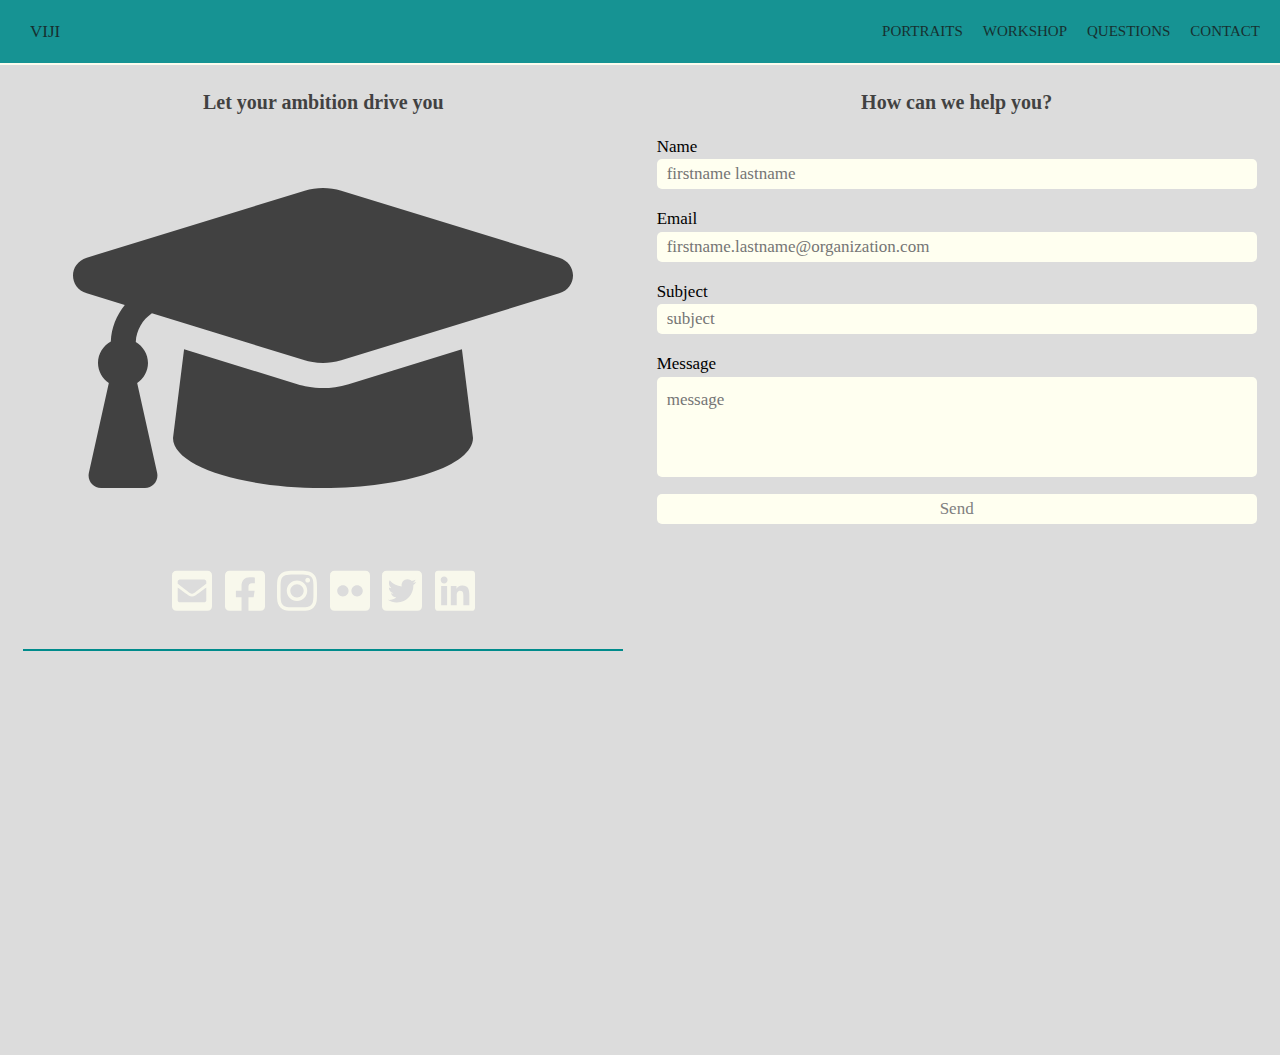
==== contact.html @ ae99b1ed "add files" ====
<!DOCTYPE html>
<html lang="en">

<head>
  <meta charset="UTF-8" />
  <meta name="viewport" content="width=device-width, initial-scale=1.0" />
  <title>Viji Photography: One-on-One Workshop Registration</title>
  <meta name="description"
    content="photography photographer workshop registration" />
  <link rel="shortcut icon" href="https://vijiphotography.ca/favicon.ico" type="image/x-icon" />

  <link rel="canonical" href="https://vijiphotography.ca/register.html" />
  <meta name="robots" content="max-snippet:-1, max-image-preview:large, max-video-preview:-1">
  <meta name="subject" content="Learn Photography" />
  <meta name="copyright" content="Viji Photography" />
  <meta name="author" content="Viji Velu" />
 
  <meta name="keywords"
    content="Photography Academy, Active Learning, Learn by Doing, Sports & Action, Wedding & Engagement, Commercial Photography, Fashion & Modelling, Branding & Marketing, Film Photography" />
  <link rel="stylesheet" href="style.css" />
</head>

<body>
  <div id="wrapper">
    <header>
      <nav>
        <div id="logo">
          <a href="index.html">VIJI</a>
        </div>

        <div id="menu">
          <ul>
            <li><a href="photography.html">Portraits</a></li>
            <li><a href="education.html">Workshop</a></li>
            <li><a href="questions.html">Questions</a></li>
            <li><a class="current" href="contact.html">Contact</a></li>
          </ul>
        </div>
      </nav>
    </header>

    <div id="main">
      <section class="profile">
        <h2>Let your ambition drive you</h2>
        <svg class="fa-graduation" role="img" xmlns="http://www.w3.org/2000/svg" viewBox="0 0 640 512"><path fill="currentColor" d="M622.34 153.2L343.4 67.5c-15.2-4.67-31.6-4.67-46.79 0L17.66 153.2c-23.54 7.23-23.54 38.36 0 45.59l48.63 14.94c-10.67 13.19-17.23 29.28-17.88 46.9C38.78 266.15 32 276.11 32 288c0 10.78 5.68 19.85 13.86 25.65L20.33 428.53C18.11 438.52 25.71 448 35.94 448h56.11c10.24 0 17.84-9.48 15.62-19.47L82.14 313.65C90.32 307.85 96 298.78 96 288c0-11.57-6.47-21.25-15.66-26.87.76-15.02 8.44-28.3 20.69-36.72L296.6 284.5c9.06 2.78 26.44 6.25 46.79 0l278.95-85.7c23.55-7.24 23.55-38.36 0-45.6zM352.79 315.09c-28.53 8.76-52.84 3.92-65.59 0l-145.02-44.55L128 384c0 35.35 85.96 64 192 64s192-28.65 192-64l-14.18-113.47-145.03 44.56z"></path></svg>

        <ul>
          <li><a href="mailto:hello@vijiphotography.ca" target=_blank" rel="noopener noreferrer"><svg class="fa-email"
                role="img" viewBox="0 0 448 512">
                <path fill="currentColor"
                  d="M400 32H48C21.49 32 0 53.49 0 80v352c0 26.51 21.49 48 48 48h352c26.51 0 48-21.49 48-48V80c0-26.51-21.49-48-48-48zM178.117 262.104C87.429 196.287 88.353 196.121 64 177.167V152c0-13.255 10.745-24 24-24h272c13.255 0 24 10.745 24 24v25.167c-24.371 18.969-23.434 19.124-114.117 84.938-10.5 7.655-31.392 26.12-45.883 25.894-14.503.218-35.367-18.227-45.883-25.895zM384 217.775V360c0 13.255-10.745 24-24 24H88c-13.255 0-24-10.745-24-24V217.775c13.958 10.794 33.329 25.236 95.303 70.214 14.162 10.341 37.975 32.145 64.694 32.01 26.887.134 51.037-22.041 64.72-32.025 61.958-44.965 81.325-59.406 95.283-70.199z">
                </path>
              </svg></a></li>
  
          <li><a href="https://facebook.com/viewsbyviji" target=_blank" rel="noopener noreferrer"><svg
                class="fa-facebook" role="img" viewBox="0 0 448 512">
                <path fill="currentColor"
                  d="M400 32H48A48 48 0 0 0 0 80v352a48 48 0 0 0 48 48h137.25V327.69h-63V256h63v-54.64c0-62.15 37-96.48 93.67-96.48 27.14 0 55.52 4.84 55.52 4.84v61h-31.27c-30.81 0-40.42 19.12-40.42 38.73V256h68.78l-11 71.69h-57.78V480H400a48 48 0 0 0 48-48V80a48 48 0 0 0-48-48z">
                </path>
              </svg><a /></li>
  
          <li><a href="https://instagram.com/viewsbyviji" target="_blank" rel="noopener noreferrer"><svg
                class="fa-instagram" role="img" viewBox="0 0 448 512">
                <path fill="currentColor"
                  d="M224.1 141c-63.6 0-114.9 51.3-114.9 114.9s51.3 114.9 114.9 114.9S339 319.5 339 255.9 287.7 141 224.1 141zm0 189.6c-41.1 0-74.7-33.5-74.7-74.7s33.5-74.7 74.7-74.7 74.7 33.5 74.7 74.7-33.6 74.7-74.7 74.7zm146.4-194.3c0 14.9-12 26.8-26.8 26.8-14.9 0-26.8-12-26.8-26.8s12-26.8 26.8-26.8 26.8 12 26.8 26.8zm76.1 27.2c-1.7-35.9-9.9-67.7-36.2-93.9-26.2-26.2-58-34.4-93.9-36.2-37-2.1-147.9-2.1-184.9 0-35.8 1.7-67.6 9.9-93.9 36.1s-34.4 58-36.2 93.9c-2.1 37-2.1 147.9 0 184.9 1.7 35.9 9.9 67.7 36.2 93.9s58 34.4 93.9 36.2c37 2.1 147.9 2.1 184.9 0 35.9-1.7 67.7-9.9 93.9-36.2 26.2-26.2 34.4-58 36.2-93.9 2.1-37 2.1-147.8 0-184.8zM398.8 388c-7.8 19.6-22.9 34.7-42.6 42.6-29.5 11.7-99.5 9-132.1 9s-102.7 2.6-132.1-9c-19.6-7.8-34.7-22.9-42.6-42.6-11.7-29.5-9-99.5-9-132.1s-2.6-102.7 9-132.1c7.8-19.6 22.9-34.7 42.6-42.6 29.5-11.7 99.5-9 132.1-9s102.7-2.6 132.1 9c19.6 7.8 34.7 22.9 42.6 42.6 11.7 29.5 9 99.5 9 132.1s2.7 102.7-9 132.1z">
                </path>
              </svg><a /></li>
  
              <li><a href="https://flickr.com/photos/viewsbyviji/" target=_blank" rel="noopener noreferrer"><svg
                class="fa-flickr" role="img" viewBox="0 0 448 512">
                <path fill="currentColor"
                  d="M400 32H48C21.5 32 0 53.5 0 80v352c0 26.5 21.5 48 48 48h352c26.5 0 48-21.5 48-48V80c0-26.5-21.5-48-48-48zM144.5 319c-35.1 0-63.5-28.4-63.5-63.5s28.4-63.5 63.5-63.5 63.5 28.4 63.5 63.5-28.4 63.5-63.5 63.5zm159 0c-35.1 0-63.5-28.4-63.5-63.5s28.4-63.5 63.5-63.5 63.5 28.4 63.5 63.5-28.4 63.5-63.5 63.5z">
                </path>
              </svg></a></li>
  
          <li><a href="https://twitter.com/viewsbyviji" target=_blank" rel="noopener noreferrer"><svg
                class="fa-twitter" role="img" viewBox="0 0 448 512">
                <path fill="currentColor"
                  d="M400 32H48C21.5 32 0 53.5 0 80v352c0 26.5 21.5 48 48 48h352c26.5 0 48-21.5 48-48V80c0-26.5-21.5-48-48-48zm-48.9 158.8c.2 2.8.2 5.7.2 8.5 0 86.7-66 186.6-186.6 186.6-37.2 0-71.7-10.8-100.7-29.4 5.3.6 10.4.8 15.8.8 30.7 0 58.9-10.4 81.4-28-28.8-.6-53-19.5-61.3-45.5 10.1 1.5 19.2 1.5 29.6-1.2-30-6.1-52.5-32.5-52.5-64.4v-.8c8.7 4.9 18.9 7.9 29.6 8.3a65.447 65.447 0 0 1-29.2-54.6c0-12.2 3.2-23.4 8.9-33.1 32.3 39.8 80.8 65.8 135.2 68.6-9.3-44.5 24-80.6 64-80.6 18.9 0 35.9 7.9 47.9 20.7 14.8-2.8 29-8.3 41.6-15.8-4.9 15.2-15.2 28-28.8 36.1 13.2-1.4 26-5.1 37.8-10.2-8.9 13.1-20.1 24.7-32.9 34z">
                </path>
              </svg></a></li>
  
          <li><a href="https://linkedin.com/company/viewsbyviji" target=_blank" rel="noopener noreferrer"><svg
                class="fa-linkedin" role="img" viewBox="0 0 448 512">
                <path fill="currentColor"
                  d="M416 32H31.9C14.3 32 0 46.5 0 64.3v383.4C0 465.5 14.3 480 31.9 480H416c17.6 0 32-14.5 32-32.3V64.3c0-17.8-14.4-32.3-32-32.3zM135.4 416H69V202.2h66.5V416zm-33.2-243c-21.3 0-38.5-17.3-38.5-38.5S80.9 96 102.2 96c21.2 0 38.5 17.3 38.5 38.5 0 21.3-17.2 38.5-38.5 38.5zm282.1 243h-66.4V312c0-24.8-.5-56.7-34.5-56.7-34.6 0-39.9 27-39.9 54.9V416h-66.4V202.2h63.7v29.2h.9c8.9-16.8 30.6-34.5 62.9-34.5 67.2 0 79.7 44.3 79.7 101.9V416z">
                </path>
              </svg></a></li>
        </ul>
      </section>

        <section class="contact">
        <h2>How can we help you?</h2>
        <form name="contact" action="thanks.html" method="POST" data-netlify="true">

            <p><label>Name<input type="text" name="name" class="contact-form-text"
                        placeholder="firstname lastname" required minlength="6" maxlength="40"></label></p>

            <p><label>Email<input type="email" name="email" class="contact-form-text"
                        placeholder="firstname.lastname@organization.com" required minlength="9"
                        maxlength="50"></label></p>

            <p><label>Subject<input type="text" name="subject" class="contact-form-text" placeholder="subject"
                        required minlength="4" maxlength="50"></label></p>

            <p><label>Message<textarea name="message" class="contact-form-text" placeholder="message" required
                        minlength="10" maxlength="300"></textarea></label></p>

            <p>
                <div data-netlify-recaptcha="true"></div>
            </p>

            <p><input type="submit" class="contact-form-btn" value="Send"></label></p>
        </form>
        </section>
    </div>
    <footer>
      <p>
        ©2015-2020 Viji Photography. All Rights Reserved.
        <a href="guide.html">Tips</a> |
        <a href="terms.html">Terms</a> |
        <a href="conditions.html">Conditions</a> |
        <a href="privacy.html">Privacy</a> |
        <a href="cookies.html">Cookies</a> |
        <a href="https://digitaldesigners.ca" target="_blank" rel="noopener noreferrer"> Designed by Digital
          Designers</a>
      </p>
      <script async src="script.js"></script>
    </footer>
  </div>
</body>

</html>
---- style.css ----
/* Digital Designers 2.0 Framework via https://digitaldesigners.ca */
/* Structure */
@font-face {
  font-family: "Reemkufi-Regular";
  src: url("https://vijiphotography.ca/reemkufi-regular.ttf");
}

@font-face {
  font-family: "Righteous-Regular";
  src: url("https://vijiphotography.ca/righteous-regular.ttf");
}

:root {
    margin: 0;
    padding: 0;
    box-sizing: border-box;
    font: 62.5%/1.5 verdana;
    text-rendering: optimizeLegibility;
    -webkit-font-smoothing: antialiased;
    --primary: gainsboro;
    --secondary: gray;
    --light: ivory;
    --dark: black;
    --theme: darkcyan;
  }
  
/* Style */
  html,
  body {
    background: var(--primary);
    color: var(--dark);
    overflow: auto;
    margin: auto;
    width: 100%;
    height: 100vh;
  }
  
  #wrapper {
    position: relative;
    width: 100%;
    height: 100%;
  }
    
  #main {
    max-width: 1500px;
    min-height: 100vh;
    padding: 50px 0;
    margin: auto;
    display: flex;
    flex-wrap: wrap;
    justify-content: space-evenly;
  }

  header {
    top: 0;
    position: fixed;
    border-bottom: solid 2px var(--light);
  }

  footer {
    bottom: 0; 
    border-top: solid 2px var(--light);
  }
  
  header,
  footer {
    width: 100%;
    opacity: 0.9;
    color: var(--dark);
    z-index: 1;
    overflow: hidden;
    background: var(--theme);
    font-family: "righteous-regular";
  }
    
/* Content */
  h1,
  h2,
  h3 {
    opacity: 0.7;
    font-family: "righteous-regular";
  }

  h1,
  h2 {
    text-align: center;
  }
  
  p {
    font-size: 1.7rem;
    font-family: "reemkufi-regular";
  }
    
  h1 {
    padding: 1rem 0 0 0;
    font-size: 2.5rem;
    text-transform: uppercase;
  }
  
  h2 {
    padding: 0 0 1rem 0;
    font-size: 2rem;
  }
  
  h3 {
    font-size: 1.5rem;
    padding: 0;
    text-transform: uppercase;
  }
  
  a {
    opacity: .8;
    color: var(--dark);
    text-decoration: none;
  }
  
  a:hover {
    opacity: 1.0;
    border-bottom: solid 2px var(--primary);
  }

  .current {
    color: var(--dark);
  }
  
  li {
    list-style: none;
    font-size: 1.5rem;
  }
  
  ul {
    list-style-type: none;
    margin: 0;
    padding: 0;
  }
  
  img {
    max-height: 100%;
    max-width: 100%;
    display: block;
    margin: auto;
    object-fit: cover;
  }

  article {
    max-width: 1080px;
  }

  section {
    width: 600px;
  }

  article,
  section {
    padding: 10px;
  }
  
/* Navigation */  
  nav {
    display: flex;
    flex-wrap: wrap;
    align-items: center;
    padding: 10px;
  }
  
  #logo,
  #menu {
    text-transform: uppercase;
  }
  
  #logo {
    width: 10%;
  }
  
  #logo a {
    font-size: 1.7rem;
    padding: 0 20px;
  }
  
  #menu {
    width: 90%;
  }
  
  #menu ul {
    display: flex;
    justify-content: flex-end;
  }
  
  #menu li {
    padding: 10px;
  }
   
/* Header & Footer */     
  footer p {
    text-align: left;
    font-size: 1.5rem;
    opacity: .8;
    padding-left: 10px;
  }

/* CSS Carousel */
.carousel,
ul.slides {
  margin: 0;
  padding: 0;
}
ul.slides {
  display: block;
  position: relative;
  height: 100vh;
  overflow: hidden;
  list-style: none;
}
.slides * {
  user-select: none;
  -ms-user-select: none;
  -moz-user-select: none;
  -khtml-user-select: none;
  -webkit-user-select: none;
  -webkit-touch-callout: none;
}
ul.slides input {
  display: none; 
}
.slide-container { 
  display: block; 
}
.slide-image {
  display: block;
  position: absolute;
  padding: 70px 0;
  width: 100%;
  height: 90%;
  top: 0;
  opacity: 0;
  transition: all .7s ease;
  -webkit-transition: all .7s ease;
  -moz-transition: all .7s ease;
  -ms-transition: all .7s ease;
  -o-transition: all .7s ease;
}   
.slide-image img {
  width: auto;
  height: 100%;
  border: 2px solid var(--theme);
}
.carousel-controls {
  position: absolute;
  top: 25%;
  left: 0; 
  right: 0;
  z-index: 1;
  font-size: 15rem;
  line-height: 30rem;
  color: var(--theme);
}
.carousel-controls label {
  display: none;
  position: absolute;
  padding: 0 250px;
  opacity: 0;
  transition: opacity .2s;
  cursor: pointer;
}
.slide-image:hover + .carousel-controls label{
  opacity: 0.5;
}
.carousel-controls label:hover {
  opacity: 1;
}
.carousel-controls .prev-slide {
  width: 15%;
  text-align: left;
  left: 0;
}
.carousel-controls .next-slide {
  width: 15%;
  text-align: right;
  right: 0;
}
.carousel-dots {
  position: absolute;
  left: 0;
  right: 0;
  bottom: 40px;
  z-index: 1;
  text-align: center;
}
.carousel-dots .carousel-dot {
  display: inline-block;
  width: 25px;
  height: 25px;
  border-radius: 50%;
  background-color: var(--theme);
  opacity: 0.7;
  margin: 5px;
}
input:checked + .slide-container .slide-image {
  opacity: 1;
  transform: scale(1);
  transition: opacity 1s ease;
  -webkit-transition: opacity 1s ease;
  -moz-transition: opacity 1s ease;
  -ms-transition: opacity 1s ease;
  -o-transition: opacity 1s ease;
}
input:checked + .slide-container .carousel-controls label {
   display: block; 
}
input#img-1:checked ~ .carousel-dots label#img-dot-1,
input#img-2:checked ~ .carousel-dots label#img-dot-2,
input#img-3:checked ~ .carousel-dots label#img-dot-3,
input#img-4:checked ~ .carousel-dots label#img-dot-4,
input#img-5:checked ~ .carousel-dots label#img-dot-5 {
opacity: 1;
}
input:checked + .slide-container .nav label { display: block; }


/* Pages */

.home {
  position: absolute;
  top: 50%;
  transform: translateY(-50%);
}

.fa-clock,
.fa-graduation {
  display: block;
  margin: auto;
  opacity: .7;
  padding: .5rem;
  max-width: 500px;
}

.home p {
  max-width: 900px;
  text-align: center;
}

.workshop img {
  border-radius: 100px 20px 100px 20px;
  -webkit-border-radius: 100px 20px 100px 20px;
  -moz-border-radius: 100px 20px 100px 20px;
  -ms-border-radius: 100px 20px 100px 20px;
  -o-border-radius: 100px 20px 100px 20px;
}

/* Social */
.profile img {
  border-radius: 20px;
  -webkit-border-radius: 20px;
  -moz-border-radius: 20px;
  -ms-border-radius: 20px;
  -o-border-radius: 20px;
}
.contact,
.form {
  width: 600px;
}

  button,
  input,
  textarea {
    display: block;
    width: 100%;
    height: 3rem;
    border: 0;
    border-radius: 0.5rem;
    background: var(--light);
    color: var(--secondary);
    font-family: inherit;
    font-size: inherit;
    line-height: inherit;
    box-sizing: border-box;
    -webkit-border-radius: 0.5rem;
    -moz-border-radius: 0.5rem;
    -ms-border-radius: 0.5rem;
    -o-border-radius: 0.5rem;
  }

.contact-form-text {
  margin: 0;
  padding: 1rem;
  outline: none;
}

textarea.contact-form-text {
  resize: none;
  height: 10rem;
}
.contact-form-btn {
  text-align: center;
  background: var(--light);
  color: var(--secondary);
  cursor: pointer;
  transition: 0.5s;
  -webkit-transition: 0.5s;
  -moz-transition: 0.5s;
  -ms-transition: 0.5s;
  -o-transition: 0.5s;
}

.contact-form-btn:hover {
  background: var(--theme);
  transition: 0.4s ease;
  -webkit-transition: 0.4s ease;
  -moz-transition: 0.4s ease;
  -ms-transition: 0.4s ease;
  -o-transition: 0.4s ease;
}

.contact-form-text:focus {
  outline: solid 2px var(--theme);
}

input[type="text"]:valid,
input[type="email"]:valid {
  background-color: lightgoldenrodyellow;
}

  .fa-email,
  .fa-instagram,
  .fa-facebook,
  .fa-linkedin,
  .fa-twitter,
  .fa-flickr {
    width: 40px;
    color: var(--light);
  }

  .profile h2,
  .contact h2 {
    padding: 1rem 0 0 0;
  }
  .profile svg:hover {
    color: var(--theme);
  }
  
  .profile ul {
    text-align: center;
    padding: 2.5rem 0;
    border-bottom: solid 2px var(--theme);
  }
  
  .profile li {
    padding: 5px;
    display: inline;
    line-height: 3rem;
    list-style: none;
  }
    
/* Media Queries */
  @media screen and (max-width: 600px) {
  
    #logo,
    #menu,
    #main,
    article,
    section {
      width: 100%;
    }
    
    #logo {
      text-align: center;
    }
  
    #menu li {
      padding: 2px;
    }
  
    #menu ul {
      justify-content: space-evenly;
    }
  
    h1 {
      font-size: 1.6rem;
    }
    h2 {
      font-size: 1.4rem;
    }
    h3 {
      font-size: 1.2rem;
    }
    .workshop img {
      border-radius: 20px;
      -webkit-border-radius: 20px;
      -moz-border-radius: 20px;
      -ms-border-radius: 20px;
      -o-border-radius: 20px;
    }

    .home h2 {
      padding: 5px;
    }

    .fa-clock {
      max-width: 300px;
      padding-top: 100px;
    }

    .fa-graduation {
      padding-top: 0;
    }

    .carousel-controls {
      line-height: 20rem;
    }

    .carousel-controls label {
      padding: 0 30px;
    }
  }
  @media all and (orientation: landscape) and (max-height: 600px){

    .fa-clock {
      display: none;
    }

    .carousel-controls {
      line-height: 15rem;
    }

    .carousel-controls label {
      padding: 0 75px;
    }

    .carousel-dots {
      bottom: 20px;
    }
 
  }
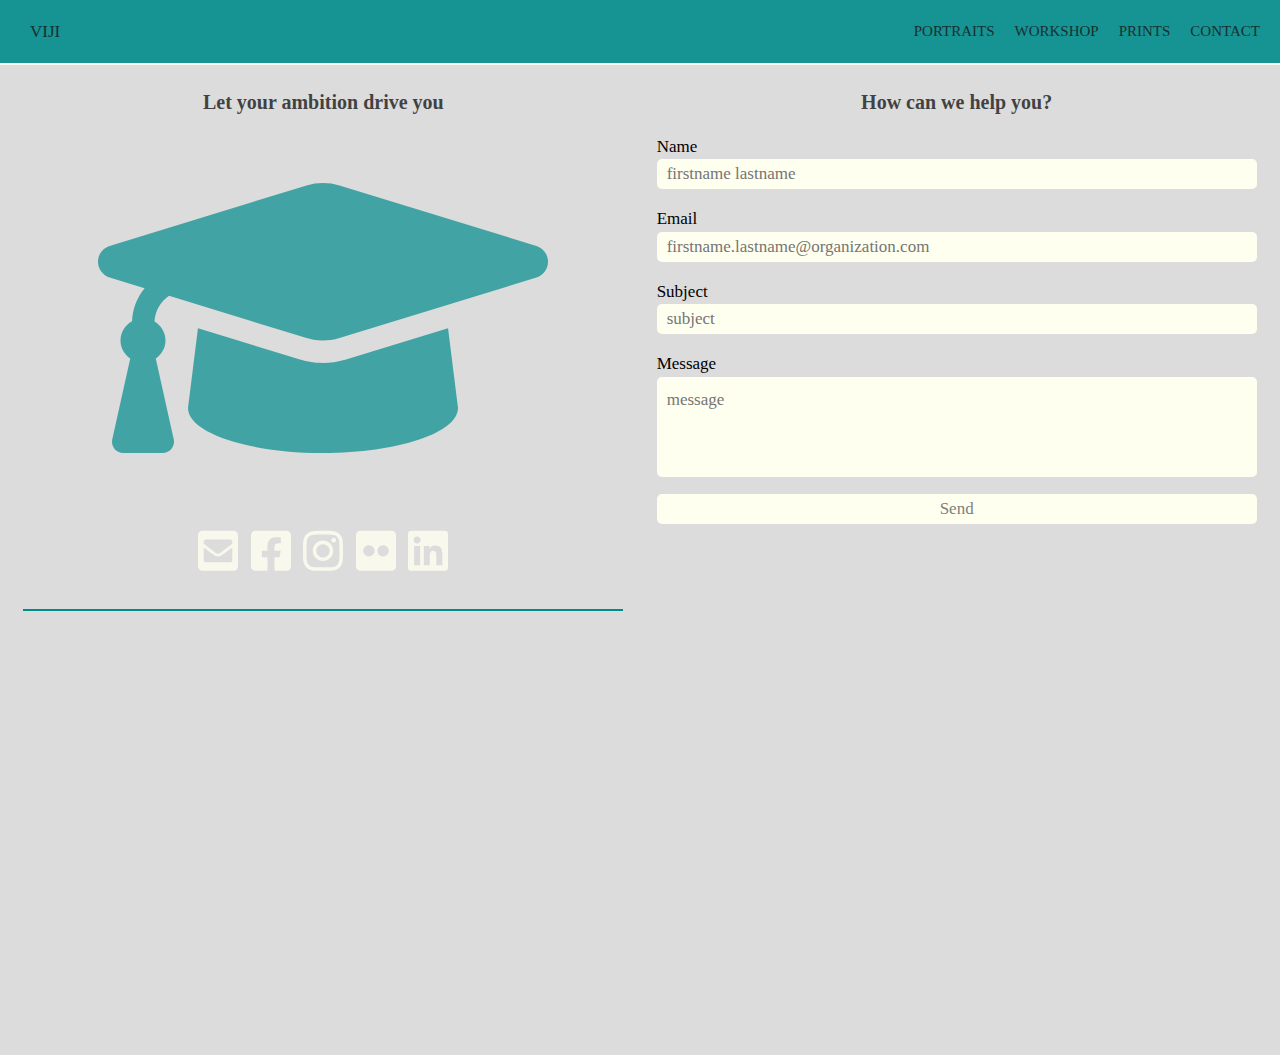
==== commit 52ec04c9: "contact" ====
--- a/contact.html
+++ b/contact.html
@@ -32,7 +32,7 @@
           <ul>
             <li><a href="photography.html">Portraits</a></li>
             <li><a href="education.html">Workshop</a></li>
-            <li><a href="questions.html">Questions</a></li>
+            <li><a href="print.html">Prints</a></li>
             <li><a class="current" href="contact.html">Contact</a></li>
           </ul>
         </div>
@@ -73,13 +73,6 @@
                 </path>
               </svg></a></li>
   
-          <li><a href="https://twitter.com/viewsbyviji" target=_blank" rel="noopener noreferrer"><svg
-                class="fa-twitter" role="img" viewBox="0 0 448 512">
-                <path fill="currentColor"
-                  d="M400 32H48C21.5 32 0 53.5 0 80v352c0 26.5 21.5 48 48 48h352c26.5 0 48-21.5 48-48V80c0-26.5-21.5-48-48-48zm-48.9 158.8c.2 2.8.2 5.7.2 8.5 0 86.7-66 186.6-186.6 186.6-37.2 0-71.7-10.8-100.7-29.4 5.3.6 10.4.8 15.8.8 30.7 0 58.9-10.4 81.4-28-28.8-.6-53-19.5-61.3-45.5 10.1 1.5 19.2 1.5 29.6-1.2-30-6.1-52.5-32.5-52.5-64.4v-.8c8.7 4.9 18.9 7.9 29.6 8.3a65.447 65.447 0 0 1-29.2-54.6c0-12.2 3.2-23.4 8.9-33.1 32.3 39.8 80.8 65.8 135.2 68.6-9.3-44.5 24-80.6 64-80.6 18.9 0 35.9 7.9 47.9 20.7 14.8-2.8 29-8.3 41.6-15.8-4.9 15.2-15.2 28-28.8 36.1 13.2-1.4 26-5.1 37.8-10.2-8.9 13.1-20.1 24.7-32.9 34z">
-                </path>
-              </svg></a></li>
-  
           <li><a href="https://linkedin.com/company/viewsbyviji" target=_blank" rel="noopener noreferrer"><svg
                 class="fa-linkedin" role="img" viewBox="0 0 448 512">
                 <path fill="currentColor"
@@ -117,7 +110,7 @@
     <footer>
       <p>
         ©2015-2020 Viji Photography. All Rights Reserved.
-        <a href="guide.html">Tips</a> |
+        <a href="questions.html">Questions</a> |
         <a href="terms.html">Terms</a> |
         <a href="conditions.html">Conditions</a> |
         <a href="privacy.html">Privacy</a> |
--- a/style.css
+++ b/style.css
@@ -29,7 +29,8 @@
   body {
     background: var(--primary);
     color: var(--dark);
-    overflow: auto;
+    overflow-y: auto;
+    overflow-x: hidden;
     margin: auto;
     width: 100%;
     height: 100vh;
@@ -326,12 +327,41 @@
 }
 
 .fa-clock,
-.fa-graduation {
+.fa-graduation,
+.fa-hand-holding-heart {
   display: block;
   margin: auto;
   opacity: .7;
+  color: var(--theme);
   padding: .5rem;
-  max-width: 500px;
+  max-width: 450px;
+}
+
+.fa-image,
+.fa-portrait,
+.fa-square {
+  display: block;
+  margin: auto;
+  color: var(--theme);
+  padding: 1rem;
+  max-width: 75px;
+}
+
+.fa-image {
+  max-width: 100px;
+}
+
+.box {
+  max-width: 750px;
+  margin: auto;
+}
+
+.card {
+  display: inline-block;
+  margin: auto;
+  width: 200px;
+  padding: .5rem;
+  text-align: center;
 }
 
 .home p {
@@ -424,7 +454,6 @@
   .fa-instagram,
   .fa-facebook,
   .fa-linkedin,
-  .fa-twitter,
   .fa-flickr {
     width: 40px;
     color: var(--light);
@@ -511,6 +540,9 @@
     .carousel-controls label {
       padding: 0 30px;
     }
+    .card {
+      display: block;
+    }
   }
   @media all and (orientation: landscape) and (max-height: 600px){
 
